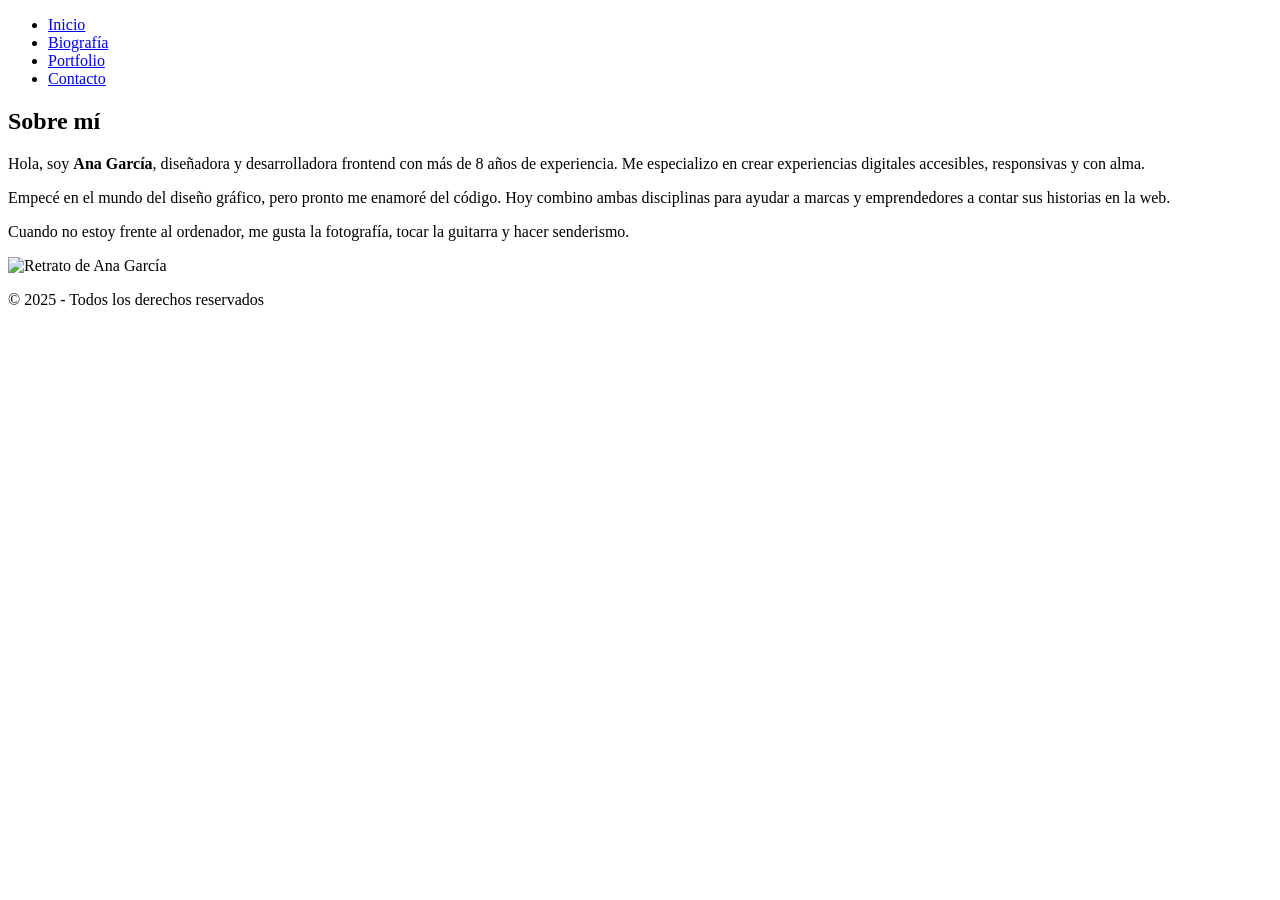
==== biografia.html @ edbc78dc "Commit inicial: subiendo todos los archivos del proyecto" ====
<!DOCTYPE html>
<html lang="es">
<head>
  <meta charset="UTF-8">
  <meta name="viewport" content="width=device-width, initial-scale=1.0">
  <title>Biografía | Mi Sitio</title>
  <link rel="stylesheet" href="style.css">
  <link href="https://fonts.googleapis.com/css2?family=Inter:opsz,wght@14..32,300;14..32,400;14..32,600;14..32,700&display=swap" rel="stylesheet">
</head>
<body>
  <header>
    <nav>
      <ul class="nav-menu">
        <li><a href="index.html">Inicio</a></li>
        <li><a href="biografia.html" class="active">Biografía</a></li>
        <li><a href="portfolio.html">Portfolio</a></li>
        <li><a href="contacto.html">Contacto</a></li>
      </ul>
    </nav>
  </header>

  <main>
    <article class="bio-container">
      <div class="bio-texto">
        <h1>Sobre mí</h1>
        <p>Hola, soy <strong>Ana García</strong>, diseñadora y desarrolladora frontend con más de 8 años de experiencia. Me especializo en crear experiencias digitales accesibles, responsivas y con alma.</p>
        <p>Empecé en el mundo del diseño gráfico, pero pronto me enamoré del código. Hoy combino ambas disciplinas para ayudar a marcas y emprendedores a contar sus historias en la web.</p>
        <p>Cuando no estoy frente al ordenador, me gusta la fotografía, tocar la guitarra y hacer senderismo.</p>
      </div>
      <div class="bio-imagen">
        <img src="https://picsum.photos/id/64/400/500" alt="Retrato de Ana García">
      </div>
    </article>
  </main>

  <footer>
    <p>© 2025 - Todos los derechos reservados</p>
  </footer>
</body>
</html>
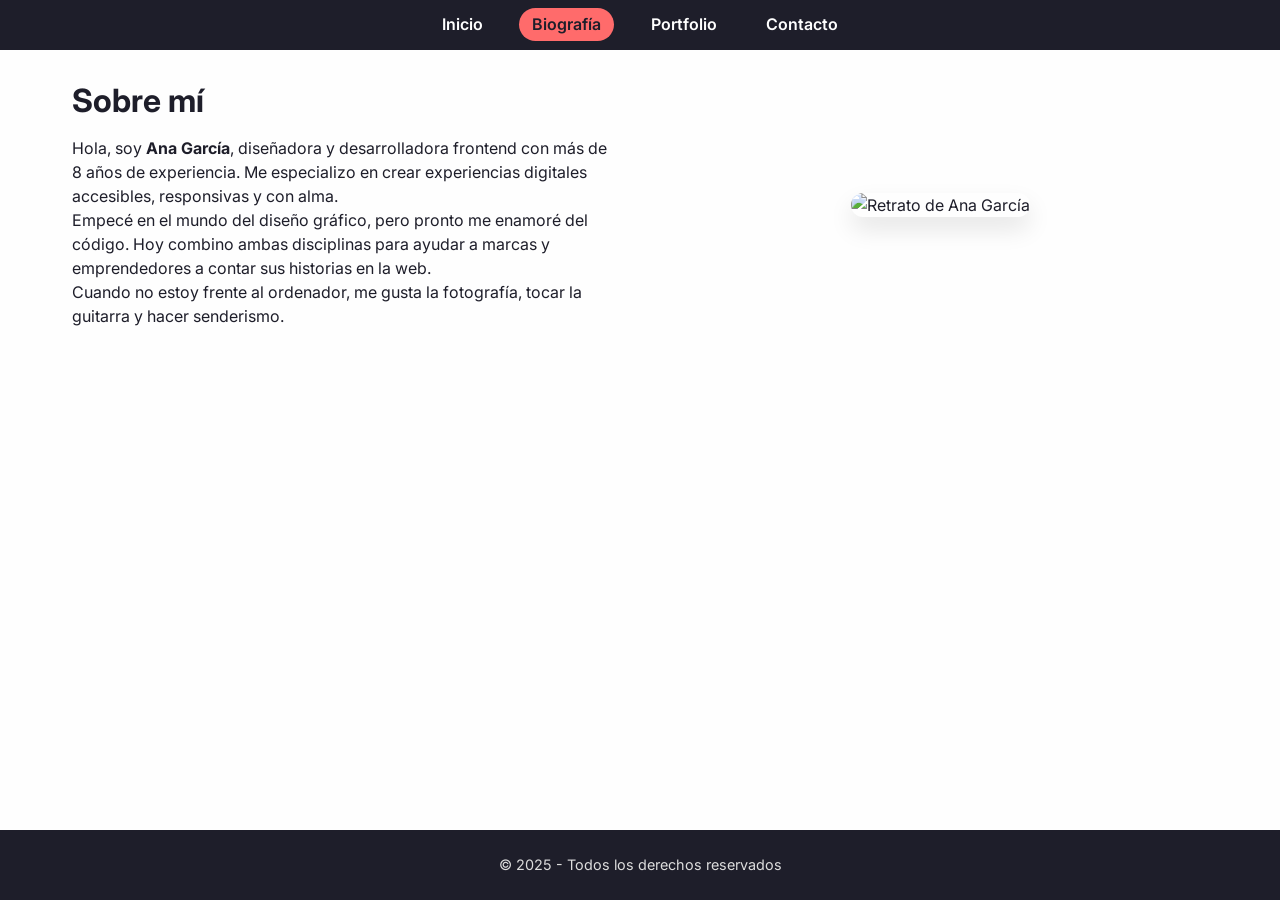
==== commit 09c5d9fa: "creación carpeta assets y carpeta css" ====
--- a/biografia.html
+++ b/biografia.html
@@ -4,7 +4,7 @@
   <meta charset="UTF-8">
   <meta name="viewport" content="width=device-width, initial-scale=1.0">
   <title>Biografía | Mi Sitio</title>
-  <link rel="stylesheet" href="style.css">
+  <link rel="stylesheet" href="css/main.css">
   <link href="https://fonts.googleapis.com/css2?family=Inter:opsz,wght@14..32,300;14..32,400;14..32,600;14..32,700&display=swap" rel="stylesheet">
 </head>
 <body>
--- a/css/main.css
+++ b/css/main.css
@@ -0,0 +1,303 @@
+/* ========== RESET Y BASE ========== */
+* {
+  margin: 0;
+  padding: 0;
+  box-sizing: border-box;
+  -webkit-box-sizing: border-box;
+  -moz-box-sizing: border-box;
+}
+
+/* ========== 768 ========== */
+@media screen and (min-width:768px) {
+
+
+}
+
+
+/* ========== 992 ========== */
+@media screen and (min-width:992px) {}
+
+
+/* ========== 1200 ========== */
+@media screen and (min-width:1200px) {}
+
+body {
+  font-family: 'Inter', sans-serif;
+  background-color: #fefefe;
+  color: #1e1e2a;
+  line-height: 1.5;
+  display: flex;
+  flex-direction: column;
+  min-height: 100vh;
+}
+
+main {
+  flex: 1;
+  padding: 1.5rem;
+}
+
+/* ========== NAVEGACIÓN ========== */
+header {
+  background-color: #1e1e2a;
+  padding: 0.8rem 1rem;
+}
+
+.nav-menu {
+  display: flex;
+  flex-direction: column;
+  /* Mobile: columna */
+  gap: 0.8rem;
+  list-style: none;
+  align-items: center;
+}
+
+.nav-menu li a {
+  color: white;
+  text-decoration: none;
+  font-weight: 600;
+  padding: 0.4rem 0.8rem;
+  border-radius: 30px;
+  transition: all 0.2s ease;
+}
+
+/* Pseudoclase hover y foco */
+.nav-menu li a:hover,
+.nav-menu li a:focus {
+  background-color: #ff6b6b;
+  color: #1e1e2a;
+  outline: none;
+}
+
+.nav-menu li a.active {
+  background-color: #ff6b6b;
+  color: #1e1e2a;
+}
+
+/* ========== TÍTULOS ========== */
+h1,
+h2,
+h3 {
+  font-weight: 700;
+  line-height: 1.2;
+  margin-bottom: 1rem;
+}
+
+h1 {
+  font-size: 2rem;
+}
+
+.page-title {
+  text-align: center;
+  margin-bottom: 2rem;
+}
+
+/* ========== BOTONES ========== */
+.btn {
+  display: inline-block;
+  background-color: #ff6b6b;
+  color: #1e1e2a;
+  text-decoration: none;
+  padding: 0.7rem 1.5rem;
+  border-radius: 40px;
+  font-weight: 600;
+  transition: background 0.2s, transform 0.1s;
+  border: none;
+  cursor: pointer;
+}
+
+.btn:hover,
+.btn:focus {
+  background-color: #ff4757;
+  transform: scale(1.02);
+  outline: none;
+}
+
+/* ========== HOME (index) ========== */
+.hero {
+  text-align: center;
+  padding: 2rem 1rem;
+  background: linear-gradient(135deg, #f8f9fa 0%, #e9ecef 100%);
+  border-radius: 24px;
+  margin-bottom: 2rem;
+}
+
+.hero h1 {
+  font-size: 2.2rem;
+}
+
+.intro {
+  background: white;
+  padding: 1.5rem;
+  border-radius: 24px;
+  box-shadow: 0 4px 12px rgba(0, 0, 0, 0.05);
+  text-align: center;
+}
+
+/* ========== BIOGRAFÍA ========== */
+.bio-container {
+  display: flex;
+  flex-direction: column;
+  /* Mobile: columna */
+  gap: 2rem;
+  align-items: center;
+}
+
+.bio-texto {
+  flex: 1;
+}
+
+.bio-imagen {
+  flex: 1;
+  text-align: center;
+}
+
+.bio-imagen img {
+  width: 100%;
+  max-width: 300px;
+  border-radius: 32px;
+  box-shadow: 0 12px 24px rgba(0, 0, 0, 0.1);
+  transition: transform 0.3s ease;
+}
+
+.bio-imagen img:hover {
+  transform: scale(1.02);
+}
+
+/* ========== PORTFOLIO (grid con flex) ========== */
+.portfolio-grid {
+  display: flex;
+  flex-direction: column;
+  /* Mobile: columna */
+  gap: 2rem;
+}
+
+.portfolio-item {
+  background: white;
+  border-radius: 20px;
+  overflow: hidden;
+  box-shadow: 0 6px 14px rgba(0, 0, 0, 0.08);
+  transition: transform 0.2s, box-shadow 0.2s;
+  padding: 1rem;
+}
+
+.portfolio-item:hover {
+  transform: translateY(-6px);
+  box-shadow: 0 16px 28px rgba(0, 0, 0, 0.12);
+}
+
+.portfolio-item img,
+.portfolio-item video {
+  width: 100%;
+  border-radius: 16px;
+  display: block;
+  margin-bottom: 1rem;
+}
+
+.portfolio-item audio {
+  width: 100%;
+  margin-bottom: 1rem;
+}
+
+/* ========== FORMULARIO (contacto) ========== */
+.contacto-form {
+  max-width: 600px;
+  margin: 0 auto;
+  background: white;
+  padding: 2rem;
+  border-radius: 28px;
+  box-shadow: 0 8px 20px rgba(0, 0, 0, 0.05);
+}
+
+.form-group {
+  margin-bottom: 1.2rem;
+  display: flex;
+  flex-direction: column;
+}
+
+label {
+  font-weight: 600;
+  margin-bottom: 0.4rem;
+}
+
+input,
+textarea {
+  font-family: inherit;
+  padding: 0.8rem;
+  border: 1px solid #ccc;
+  border-radius: 16px;
+  font-size: 1rem;
+  transition: border 0.2s, box-shadow 0.2s;
+}
+
+/* Pseudoclase focus en campos */
+input:focus,
+textarea:focus {
+  border-color: #ff6b6b;
+  outline: none;
+  box-shadow: 0 0 0 3px rgba(255, 107, 107, 0.2);
+}
+
+textarea {
+  resize: vertical;
+}
+
+/* ========== FOOTER ========== */
+footer {
+  text-align: center;
+  padding: 1.5rem;
+  background-color: #1e1e2a;
+  color: #ddd;
+  margin-top: 2rem;
+  font-size: 0.9rem;
+}
+
+/* ========== MEDIA QUERIES (Tablet y Laptop) ========== */
+/* Tablet */
+@media (min-width: 768px) {
+  main {
+    padding: 2rem;
+  }
+
+  .nav-menu {
+    flex-direction: row;
+    justify-content: center;
+    gap: 1.5rem;
+  }
+
+  .bio-container {
+    flex-direction: row;
+    gap: 3rem;
+  }
+
+  .portfolio-grid {
+    flex-direction: row;
+    flex-wrap: wrap;
+    justify-content: center;
+  }
+
+  .portfolio-item {
+    flex: 1 1 calc(50% - 2rem);
+    min-width: 280px;
+  }
+}
+
+/* Laptop / Desktop */
+@media (min-width: 1024px) {
+  main {
+    max-width: 1200px;
+    margin: 0 auto;
+    padding: 2rem;
+  }
+
+  .portfolio-item {
+    flex: 1 1 calc(33.333% - 2rem);
+  }
+
+  .hero h1 {
+    font-size: 3rem;
+  }
+
+  .bio-container {
+    gap: 4rem;
+  }
+}
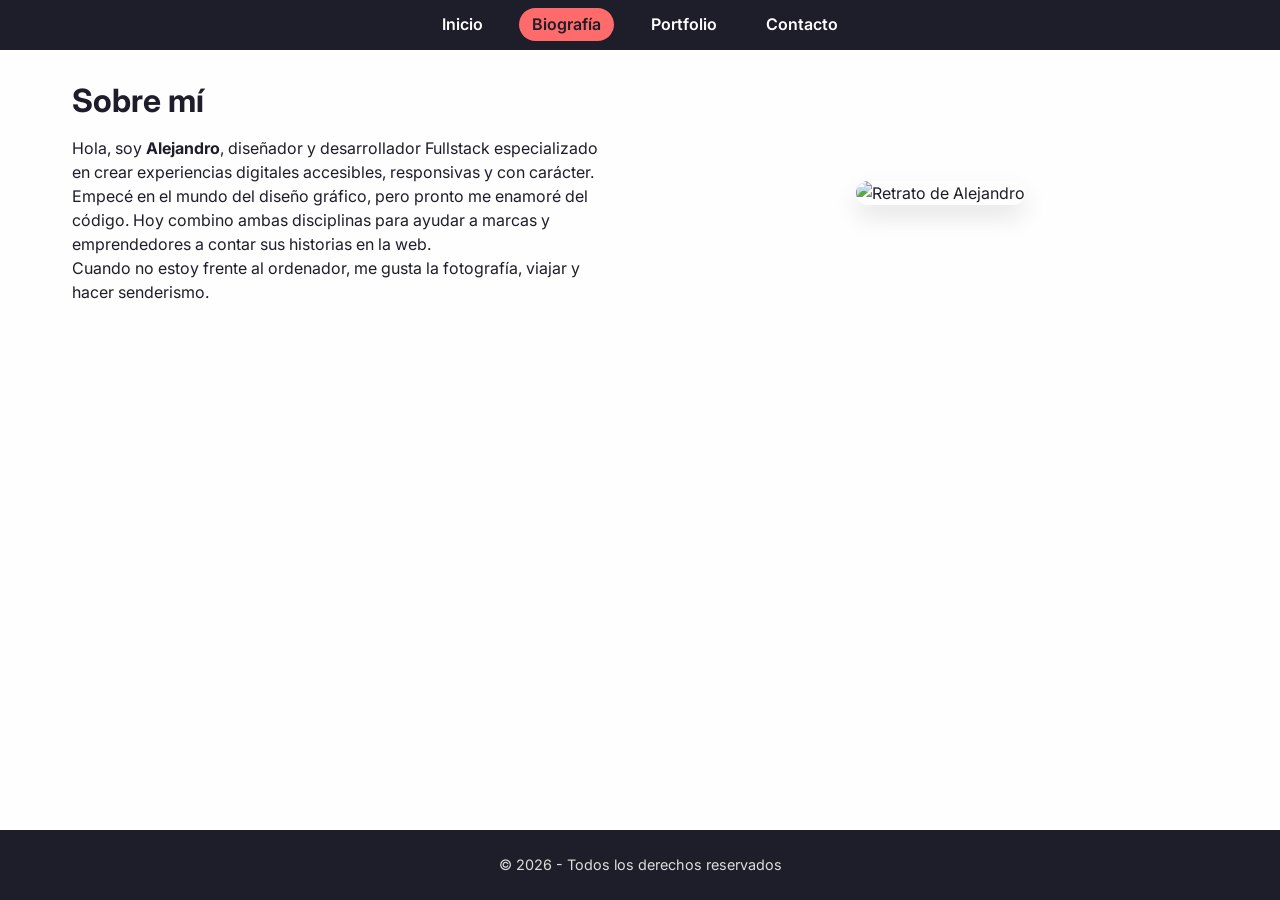
==== commit 996f9b41: "Estructura básica con todos los HTML" ====
--- a/biografia.html
+++ b/biografia.html
@@ -1,12 +1,16 @@
 <!DOCTYPE html>
 <html lang="es">
+
 <head>
   <meta charset="UTF-8">
   <meta name="viewport" content="width=device-width, initial-scale=1.0">
-  <title>Biografía | Mi Sitio</title>
+  <title>Biografía</title>
   <link rel="stylesheet" href="css/main.css">
-  <link href="https://fonts.googleapis.com/css2?family=Inter:opsz,wght@14..32,300;14..32,400;14..32,600;14..32,700&display=swap" rel="stylesheet">
+  <link
+    href="https://fonts.googleapis.com/css2?family=Inter:opsz,wght@14..32,300;14..32,400;14..32,600;14..32,700&display=swap"
+    rel="stylesheet">
 </head>
+
 <body>
   <header>
     <nav>
@@ -23,18 +27,19 @@
     <article class="bio-container">
       <div class="bio-texto">
         <h1>Sobre mí</h1>
-        <p>Hola, soy <strong>Ana García</strong>, diseñadora y desarrolladora frontend con más de 8 años de experiencia. Me especializo en crear experiencias digitales accesibles, responsivas y con alma.</p>
+        <p>Hola, soy <strong>Alejandro</strong>, diseñador y desarrollador Fullstack especializado en crear experiencias digitales accesibles, responsivas y con carácter.</p>
         <p>Empecé en el mundo del diseño gráfico, pero pronto me enamoré del código. Hoy combino ambas disciplinas para ayudar a marcas y emprendedores a contar sus historias en la web.</p>
-        <p>Cuando no estoy frente al ordenador, me gusta la fotografía, tocar la guitarra y hacer senderismo.</p>
+        <p>Cuando no estoy frente al ordenador, me gusta la fotografía, viajar y hacer senderismo.</p>
       </div>
       <div class="bio-imagen">
-        <img src="https://picsum.photos/id/64/400/500" alt="Retrato de Ana García">
+        <img src="assets/images/bio.png" alt="Retrato de Alejandro">
       </div>
     </article>
   </main>
 
   <footer>
-    <p>© 2025 - Todos los derechos reservados</p>
+    <p>© 2026 - Todos los derechos reservados</p>
   </footer>
 </body>
+
 </html>
